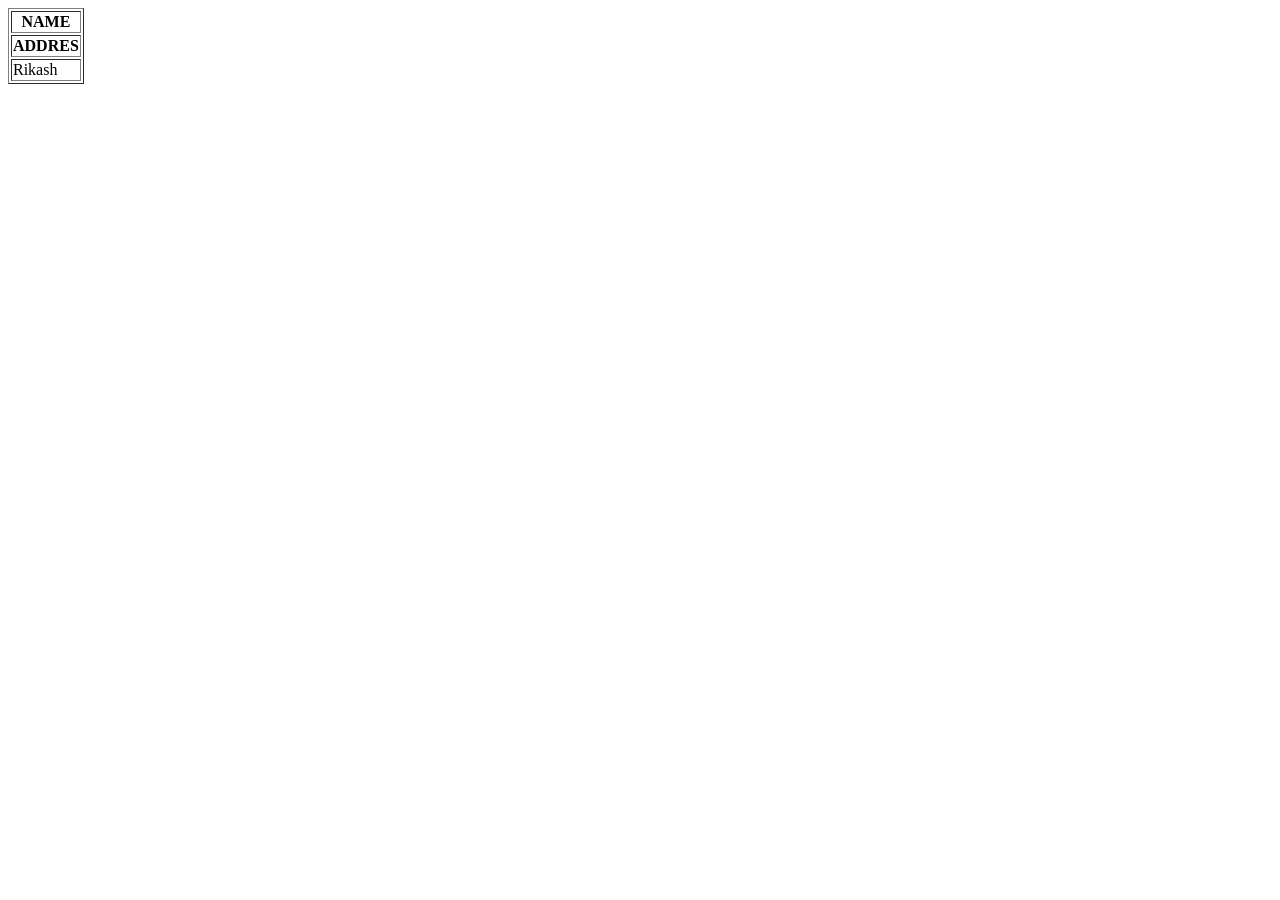
==== index.html @ 04beef9e "Commit 1" ====
<!DOCTYPE html>
<html lang="en">
<head>
    <meta charset="UTF-8">
    <meta name="viewport" content="width=device-width, initial-scale=1.0">
    <title>Document</title>
</head>
<body>
    <table border="1">
       <tr>
        <th>
            NAME
        </th>
       </tr>
       <th>
        ADDRES
       </th>
       <tr>
        <td>
            Rikash
        </td>
       </tr>
    </table>
    
</body>
</html>
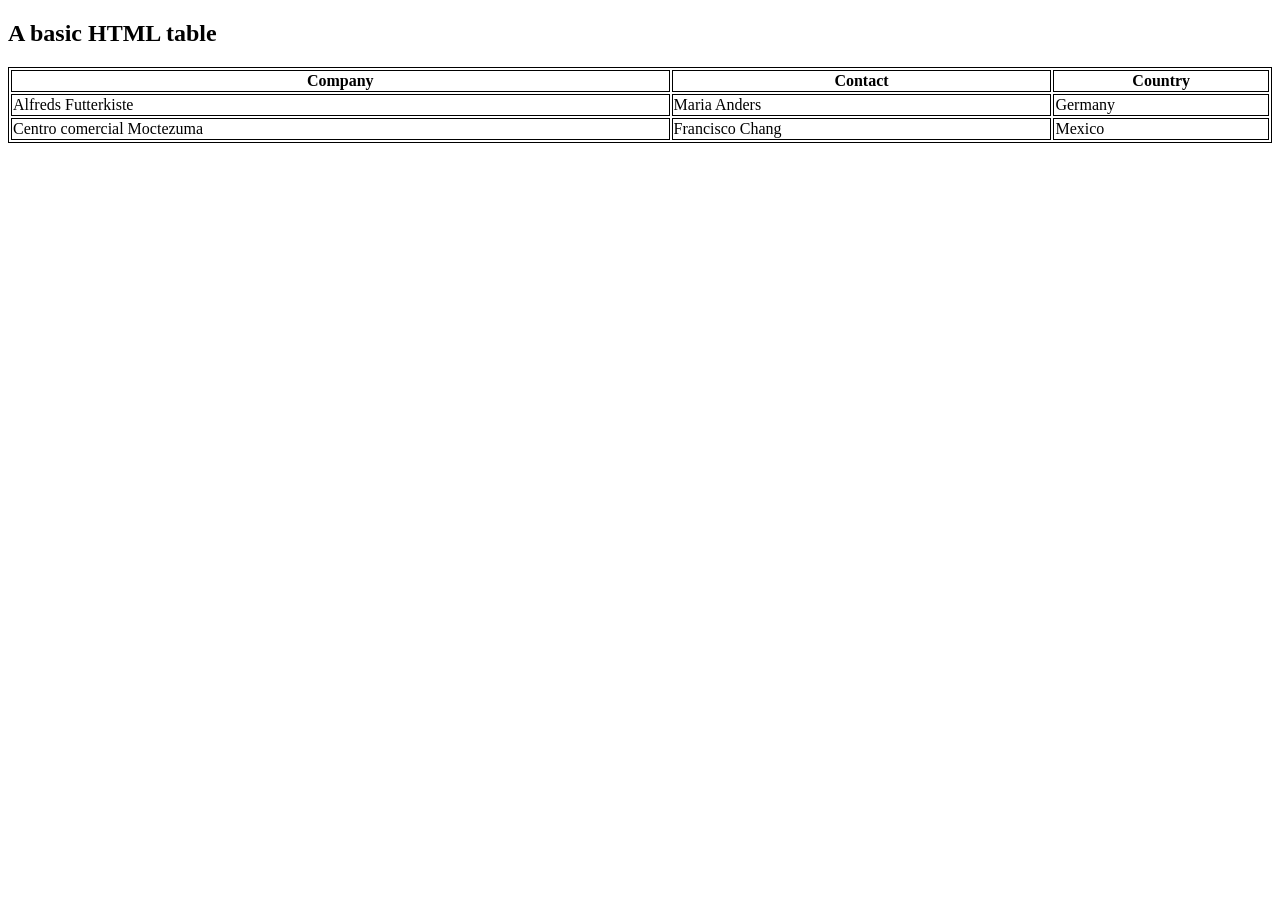
==== commit 012ee07d: "Commit 2" ====
--- a/index.html
+++ b/index.html
@@ -6,21 +6,41 @@
     <title>Document</title>
 </head>
 <body>
-    <table border="1">
-       <tr>
-        <th>
-            NAME
-        </th>
-       </tr>
-       <th>
-        ADDRES
-       </th>
-       <tr>
-        <td>
-            Rikash
-        </td>
-       </tr>
-    </table>
+   <!DOCTYPE html>
+<html>
+<style>
+table, th, td {
+  border:1px solid black;
+}
+</style>
+<body>
+
+<h2>A basic HTML table</h2>
+
+<table style="width:100%">
+  <tr>
+    <th>Company</th>
+    <th>Contact</th>
+    <th>Country</th>
+  </tr>
+  <tr>
+    <td>Alfreds Futterkiste</td>
+    <td>Maria Anders</td>
+    <td>Germany</td>
+  </tr>
+  <tr>
+    <td>Centro comercial Moctezuma</td>
+    <td>Francisco Chang</td>
+    <td>Mexico</td>
+  </tr>
+</table>
+
+
+
+</body>
+</html>
+
+
     
 </body>
 </html>
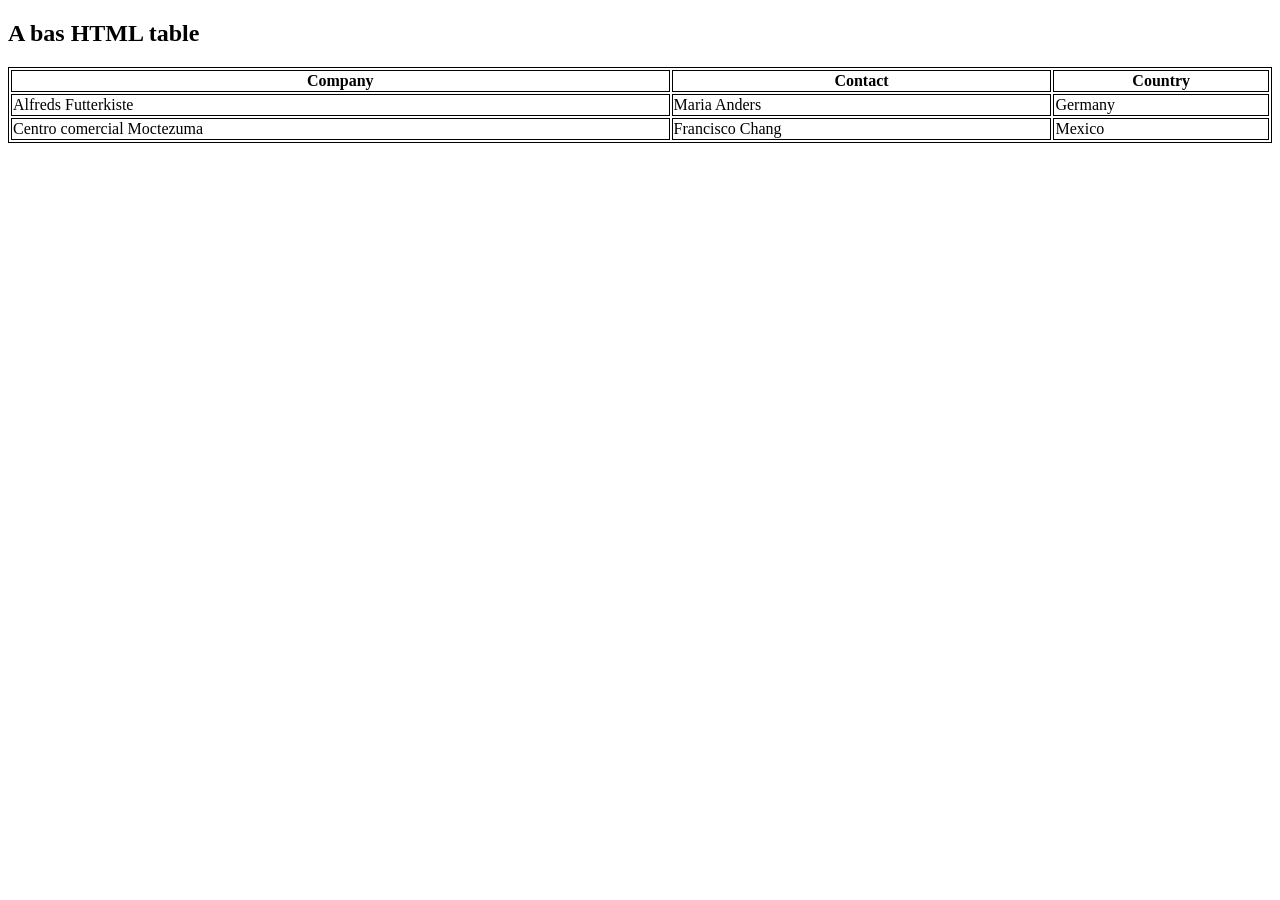
==== commit 2863b5b1: "Commit 3" ====
--- a/index.html
+++ b/index.html
@@ -15,7 +15,7 @@
 </style>
 <body>
 
-<h2>A basic HTML table</h2>
+<h2>A bas HTML table</h2>
 
 <table style="width:100%">
   <tr>
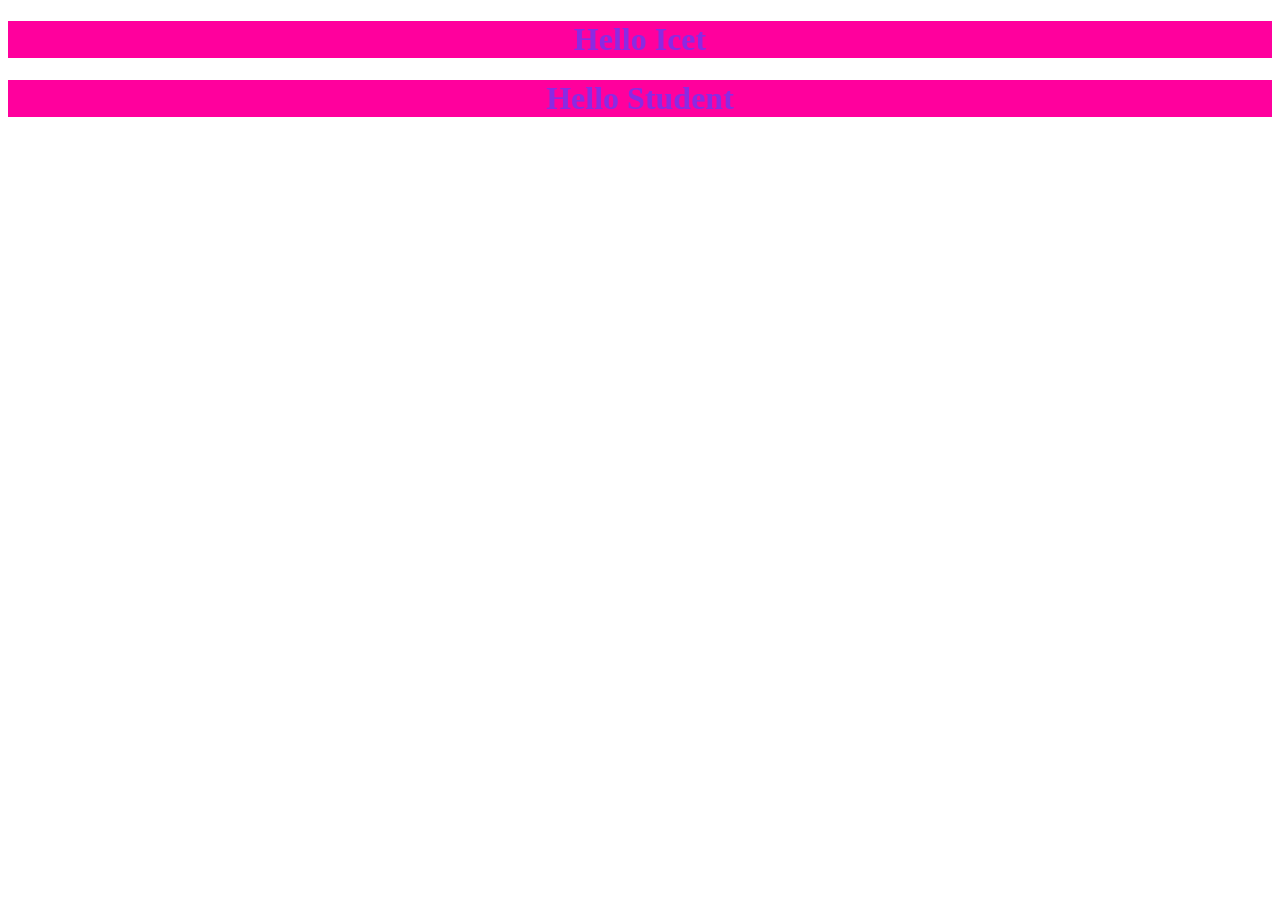
==== commit d6f5521c: "Commit 4" ====
--- a/index.html
+++ b/index.html
@@ -4,43 +4,15 @@
     <meta charset="UTF-8">
     <meta name="viewport" content="width=device-width, initial-scale=1.0">
     <title>Document</title>
+
+   <link rel="stylesheet" href="CSS/style.css">
 </head>
 <body>
-   <!DOCTYPE html>
-<html>
-<style>
-table, th, td {
-  border:1px solid black;
-}
-</style>
-<body>
-
-<h2>A bas HTML table</h2>
-
-<table style="width:100%">
-  <tr>
-    <th>Company</th>
-    <th>Contact</th>
-    <th>Country</th>
-  </tr>
-  <tr>
-    <td>Alfreds Futterkiste</td>
-    <td>Maria Anders</td>
-    <td>Germany</td>
-  </tr>
-  <tr>
-    <td>Centro comercial Moctezuma</td>
-    <td>Francisco Chang</td>
-    <td>Mexico</td>
-  </tr>
-</table>
-
-
-
-</body>
-</html>
-
-
-    
+    <h1>
+        Hello Icet
+    </h1>
+    <h1>
+        Hello Student
+    </h1>
 </body>
 </html>
--- a/CSS/style.css
+++ b/CSS/style.css
@@ -0,0 +1,8 @@
+ h1{
+            text-align: center;
+            background-color: rgb(255, 0, 157);
+            color: blueviolet;
+
+
+        }
+        
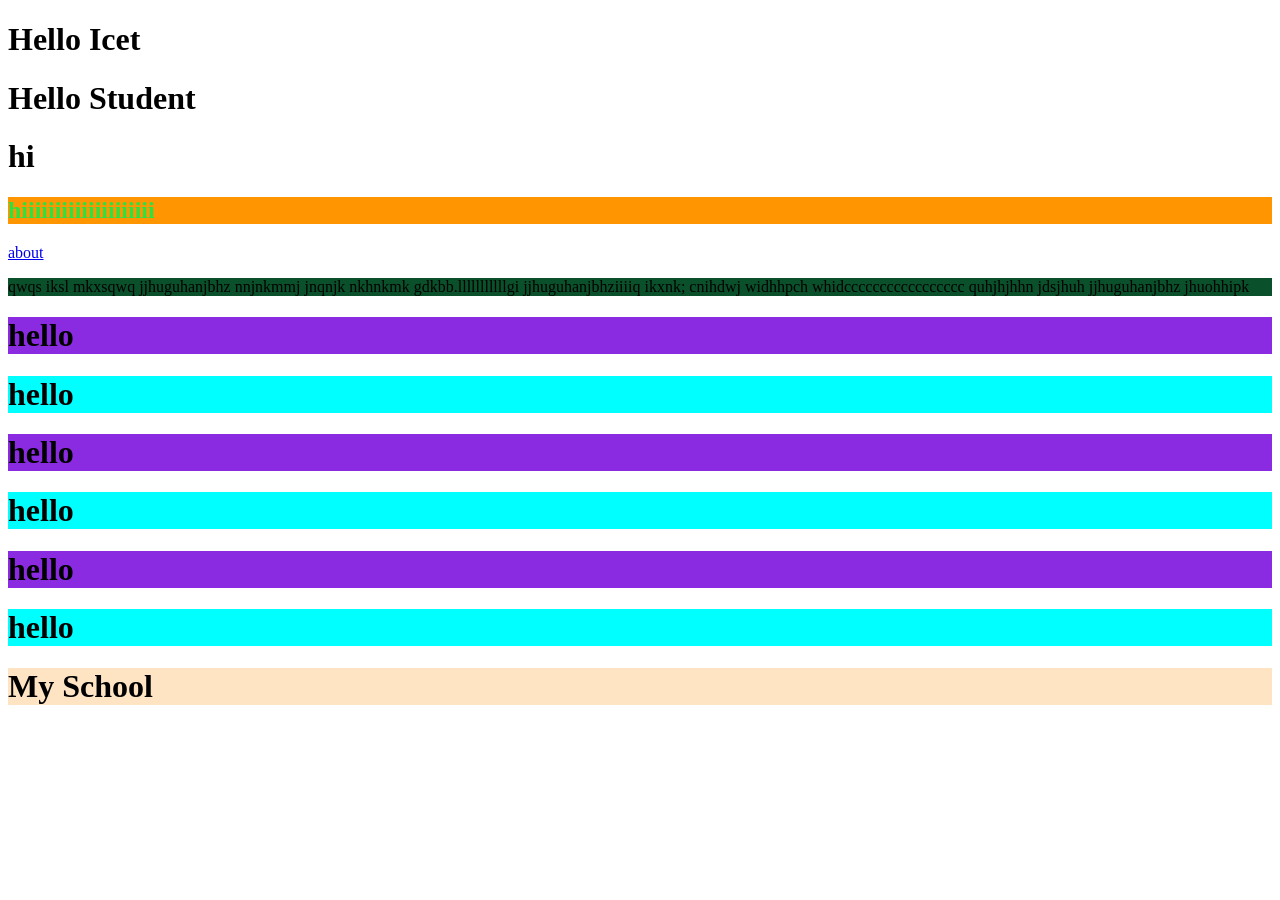
==== commit 59a96734: "Commit 5" ====
--- a/index.html
+++ b/index.html
@@ -14,5 +14,32 @@
     <h1>
         Hello Student
     </h1>
+    <h1>
+        hi
+    </h1>
+    <h2>
+        hiiiiiiiiiiiiiiiiiiii
+    </h2>
+    <a href="about.html">about</a>
+
+    <p class ="backround textAlignment"> qwqs  iksl    mkxsqwq jjhuguhanjbhz
+         nnjnkmmj jnqnjk nkhnkmk gdkbb.lllllllllllgi jjhuguhanjbhziiiiq
+         ikxnk; cnihdwj
+         widhhpch whidccccccccccccccccc quhjhjhhn jdsjhuh
+         jjhuguhanjbhz
+         jhuohhipk
+
+    </p>
+
+    <h1 class="odd">hello</h1>
+    <h1 class="even">hello</h1>
+    <h1 class="odd">hello</h1>
+    <h1 class="even">hello</h1>
+    <h1 class="odd">hello</h1>
+    <h1 class="even">hello</h1>
+
+    <h1 id="title">My School </h1>
+
+    
 </body>
 </html>
--- a/CSS/style.css
+++ b/CSS/style.css
@@ -1,8 +1,28 @@
- h1{
-            text-align: center;
-            background-color: rgb(255, 0, 157);
-            color: blueviolet;
 
+  h2{
+    background-color: rgb(255, 149, 0);
+            color: rgb(43, 226, 67);
+  }  
+  
+  .backround{
+    background-color: rgb(10, 81, 43);
+    
+  }
 
-        }
-        +  .textAlignment{
+    text-align: justify;
+  }
+
+  .odd{
+    background-color: blueviolet;
+  }
+
+    .even{
+        background-color: aqua;
+
+    }
+
+    #title{
+        background-color: bisque;
+
+    }
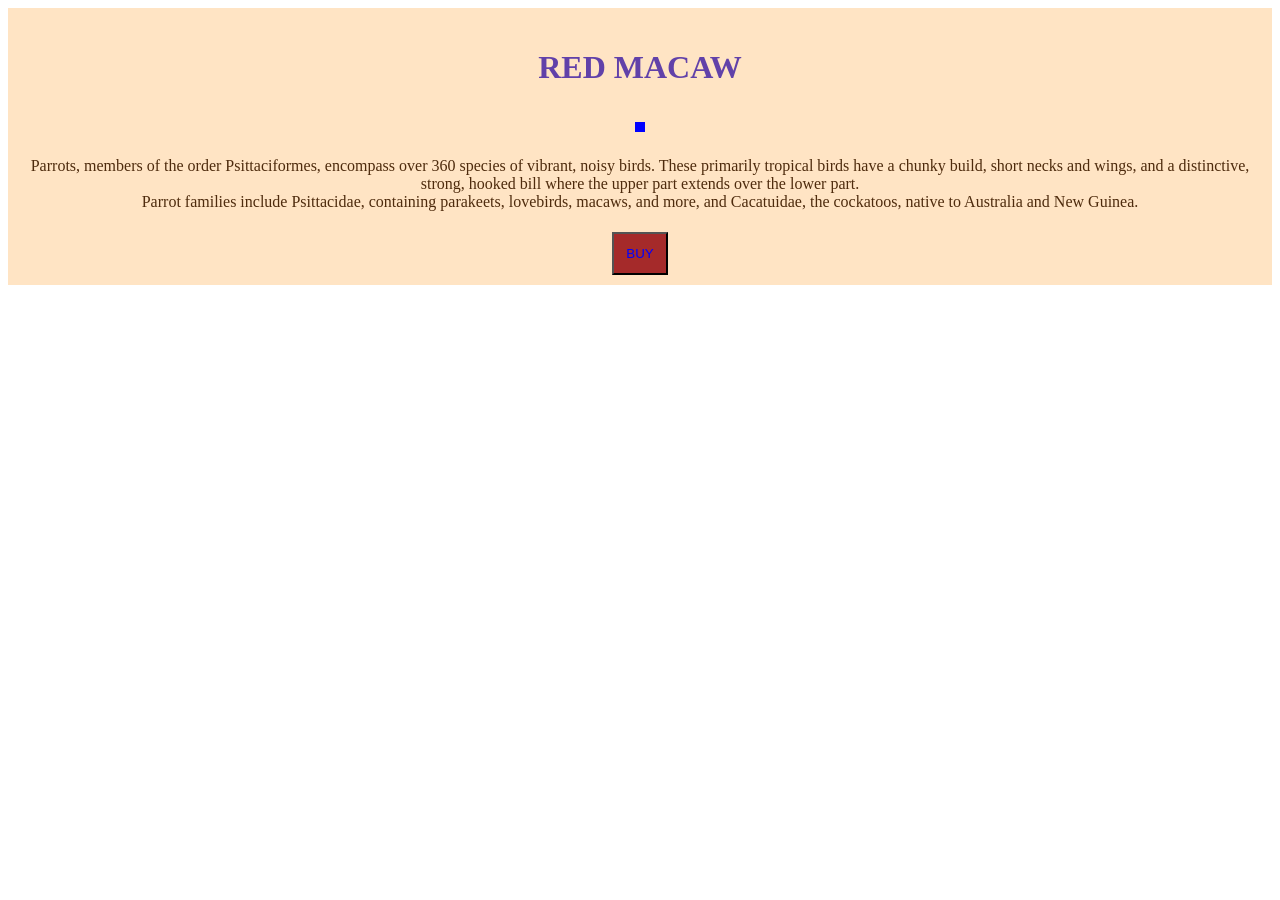
==== commit 12878be1: "Commit 6" ====
--- a/index.html
+++ b/index.html
@@ -3,43 +3,39 @@
 <head>
     <meta charset="UTF-8">
     <meta name="viewport" content="width=device-width, initial-scale=1.0">
-    <title>Document</title>
+    <title>Maccaw</title>
 
    <link rel="stylesheet" href="CSS/style.css">
 </head>
 <body>
-    <h1>
-        Hello Icet
-    </h1>
-    <h1>
-        Hello Student
-    </h1>
-    <h1>
-        hi
-    </h1>
-    <h2>
-        hiiiiiiiiiiiiiiiiiiii
-    </h2>
-    <a href="about.html">about</a>
+  
+   <center>
+        <div class="card">
+            <h1 class="cardTitle">   RED  MACAW </h1>
 
-    <p class ="backround textAlignment"> qwqs  iksl    mkxsqwq jjhuguhanjbhz
-         nnjnkmmj jnqnjk nkhnkmk gdkbb.lllllllllllgi jjhuguhanjbhziiiiq
-         ikxnk; cnihdwj
-         widhhpch whidccccccccccccccccc quhjhjhhn jdsjhuh
-         jjhuguhanjbhz
-         jhuohhipk
+            <img class="cardImg"
+            src="https://cdn.britannica.com/35/3635-050-96241EC1/Scarlet-macaw-ara-macao.jpg?w=300" alt="">
 
-    </p>
+            <p class="cardDesc">
+                Parrots, members of the order Psittaciformes, encompass over 360 species of vibrant, noisy birds. These primarily tropical birds have a chunky build, short necks and wings, and a distinctive, strong, hooked bill where the upper part extends over the lower part.
+                <br>
+                Parrot families include Psittacidae, containing parakeets, lovebirds, macaws, and more, and Cacatuidae, the cockatoos, native to Australia and New Guinea.
+            </p>
 
-    <h1 class="odd">hello</h1>
-    <h1 class="even">hello</h1>
-    <h1 class="odd">hello</h1>
-    <h1 class="even">hello</h1>
-    <h1 class="odd">hello</h1>
-    <h1 class="even">hello</h1>
+            <input type="button" class="cardbtn" value="BUY">
 
-    <h1 id="title">My School </h1>
 
+           
+
+
+        </div>
+
+
+
+
+   </center>
+
+  
     
 </body>
 </html>
--- a/CSS/style.css
+++ b/CSS/style.css
@@ -1,28 +1,41 @@
+.card{
+    padding: 10px;
+    background-color: bisque;
+    border: 10px;
+    
+}
 
-  h2{
-    background-color: rgb(255, 149, 0);
-            color: rgb(43, 226, 67);
-  }  
-  
-  .backround{
-    background-color: rgb(10, 81, 43);
+.cardTitle{
     
-  }
+    padding: 10px;
+    color: rgba(75, 42, 165, 0.879);
+    border-color: bisque;
+    
+    
+}
 
-  .textAlignment{
-    text-align: justify;
-  }
+.cardImg{
+    padding: 5px;
+    border-width: 0cqmin;
+    border-style: dotted;
+    background-color:blue
+    
 
-  .odd{
-    background-color: blueviolet;
-  }
+}
 
-    .even{
-        background-color: aqua;
+.cardDesc{
+    padding: 5px;
+    color: rgb(78, 43, 13);
+   background-origin: padding-box;
+   text-align:center;
+   
 
-    }
+}
+.cardbtn{
+    padding: 12px;
+    color: blue;
+    background-origin: padding-box;
+    border-color: black;
+    background-color:brown
+}
 
-    #title{
-        background-color: bisque;
-
-    }
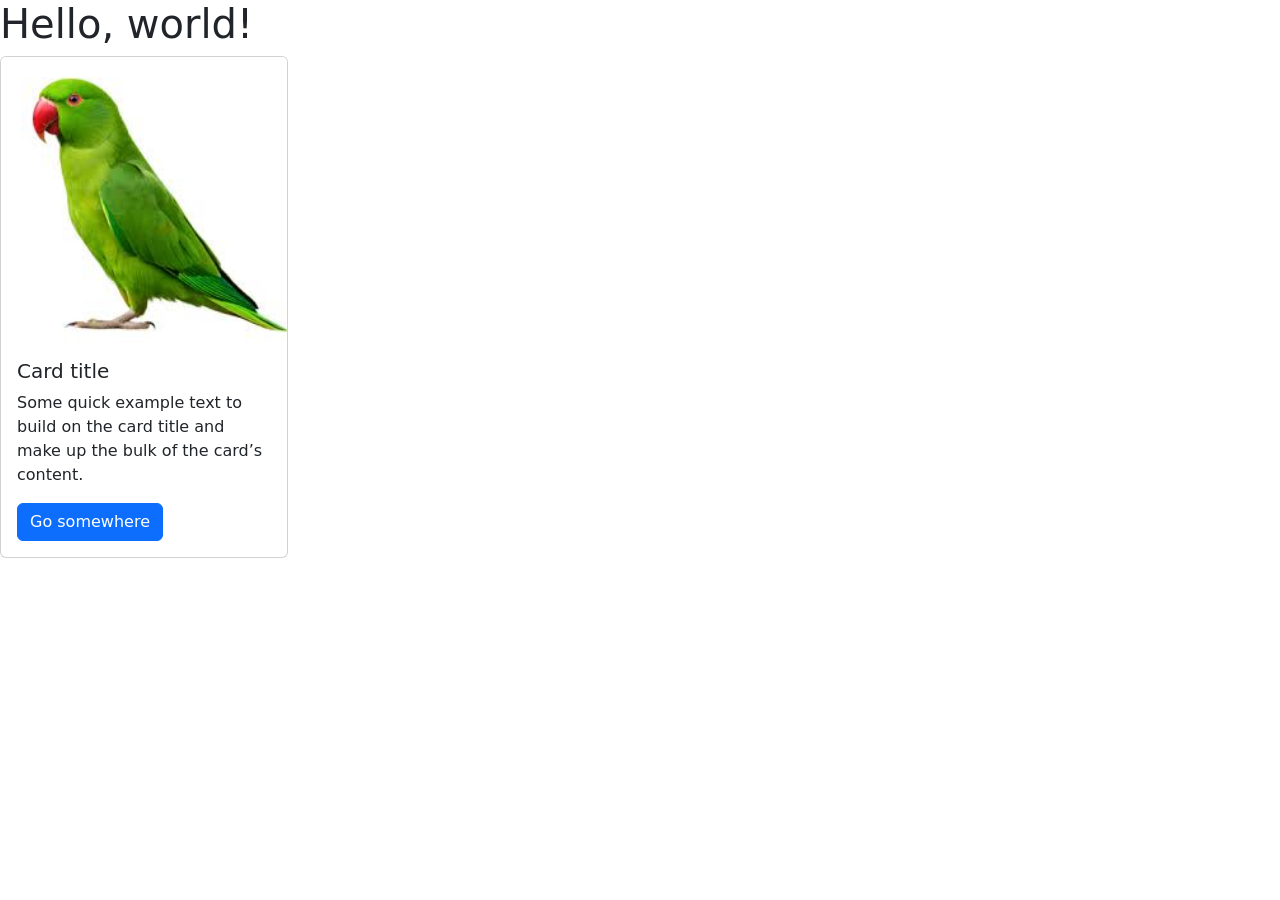
==== commit 2788f925: "Commit 7" ====
--- a/index.html
+++ b/index.html
@@ -1,41 +1,25 @@
-<!DOCTYPE html>
+<!doctype html>
 <html lang="en">
-<head>
-    <meta charset="UTF-8">
-    <meta name="viewport" content="width=device-width, initial-scale=1.0">
-    <title>Maccaw</title>
-
-   <link rel="stylesheet" href="CSS/style.css">
-</head>
-<body>
-  
-   <center>
-        <div class="card">
-            <h1 class="cardTitle">   RED  MACAW </h1>
-
-            <img class="cardImg"
-            src="https://cdn.britannica.com/35/3635-050-96241EC1/Scarlet-macaw-ara-macao.jpg?w=300" alt="">
-
-            <p class="cardDesc">
-                Parrots, members of the order Psittaciformes, encompass over 360 species of vibrant, noisy birds. These primarily tropical birds have a chunky build, short necks and wings, and a distinctive, strong, hooked bill where the upper part extends over the lower part.
-                <br>
-                Parrot families include Psittacidae, containing parakeets, lovebirds, macaws, and more, and Cacatuidae, the cockatoos, native to Australia and New Guinea.
-            </p>
-
-            <input type="button" class="cardbtn" value="BUY">
-
-
-           
-
-
-        </div>
+  <head>
+    <meta charset="utf-8">
+    <meta name="viewport" content="width=device-width, initial-scale=1">
+    <title>Bootstrap demo</title>
+    <link href="https://cdn.jsdelivr.net/npm/bootstrap@5.3.8/dist/css/bootstrap.min.css" rel="stylesheet" integrity="sha384-sRIl4kxILFvY47J16cr9ZwB07vP4J8+LH7qKQnuqkuIAvNWLzeN8tE5YBujZqJLB" crossorigin="anonymous">
+  </head>
+  <body>
+    <h1>Hello, world!</h1>
+    <script src=="sha384-FKyoEForD:\Internet Technology\html\Day 4\CSS\style.cssCGlyvwx9Hj09JcYn3nv7wiPVlz7YYwJrWVcXK/BmnVDxM+D2scQbITxI" crossorigin="anonymous"></script>
+  <div class="card" style="width: 18rem;">
+  <img src="[data-uri]" class="card-img-top" alt="...">
+  <div class="card-body">
+    <h5 class="card-title">Card title</h5>
+    <p class="card-text">Some quick example text to build on the card title and make up the bulk of the card’s content.</p>
+    <a href="#" class="btn btn-primary">Go somewhere</a>
+  </div>
+</div>
 
 
 
 
-   </center>
-
-  
-    
 </body>
 </html>
